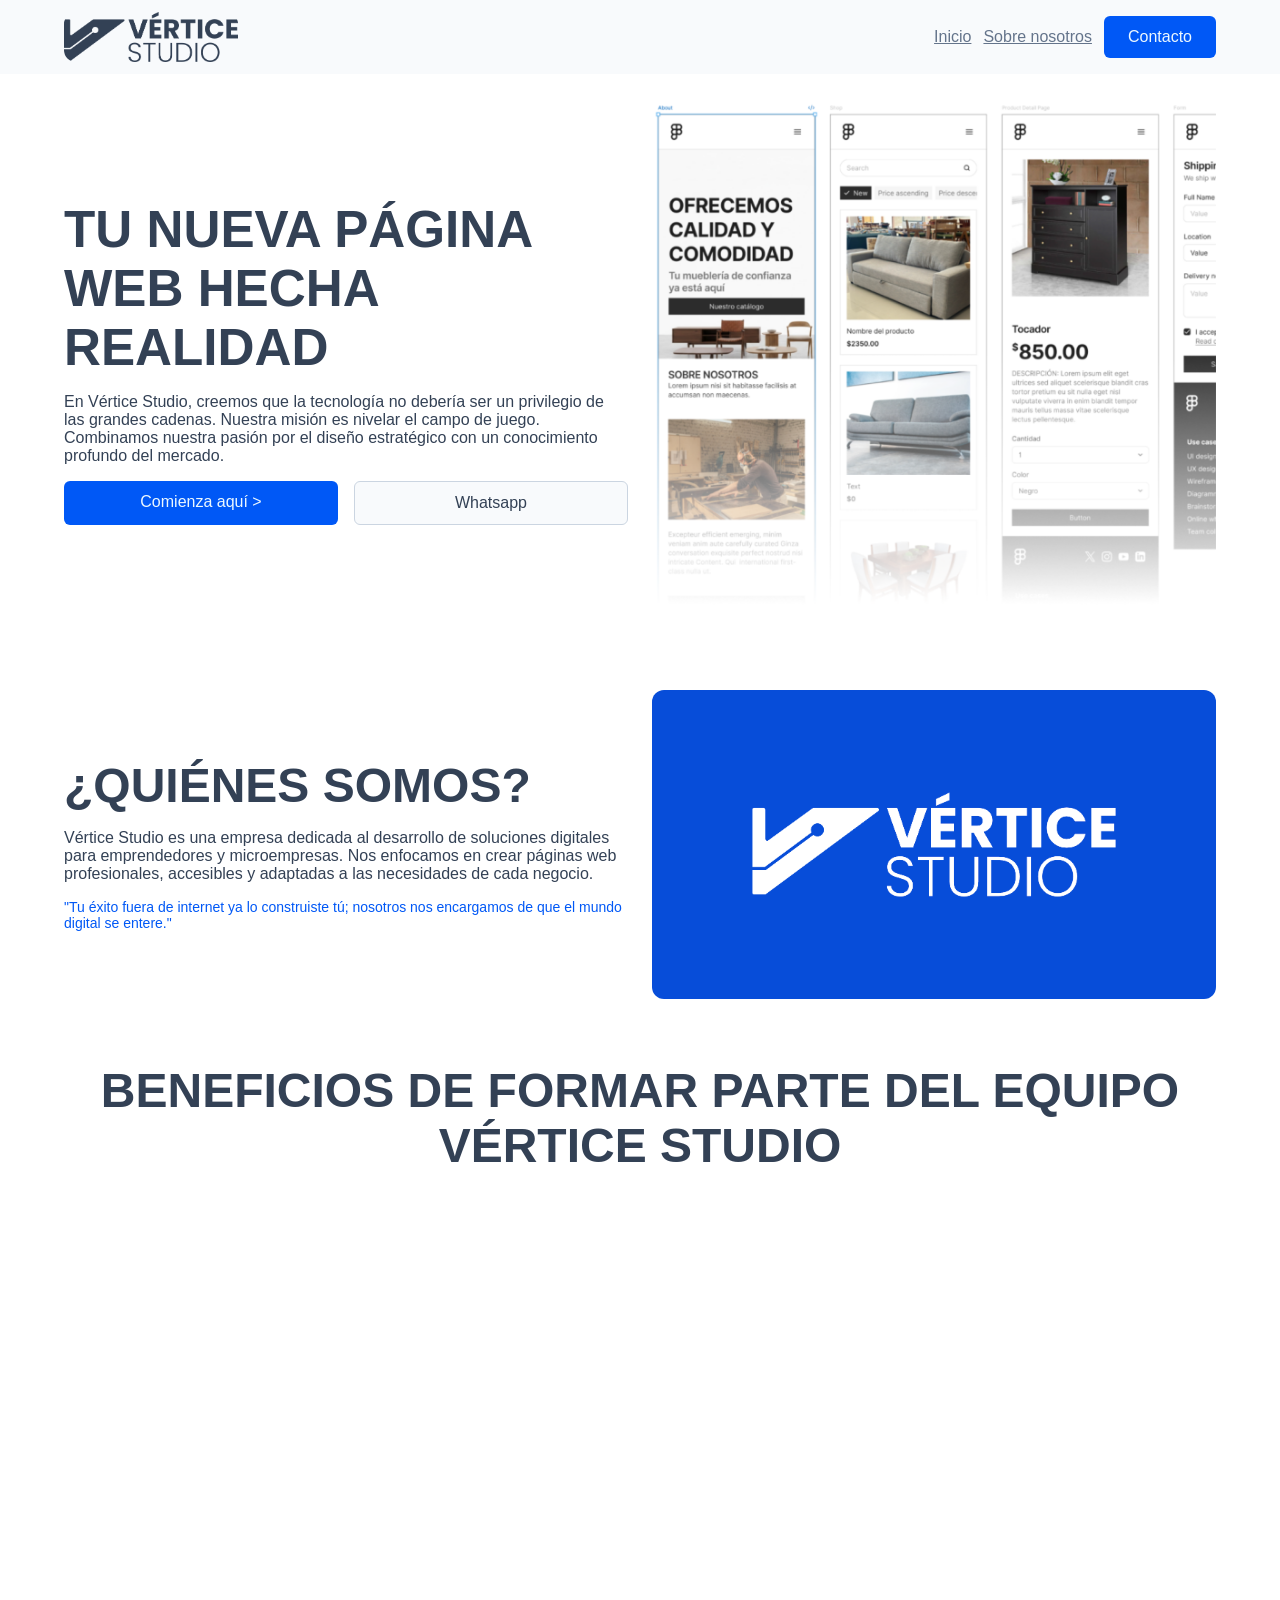
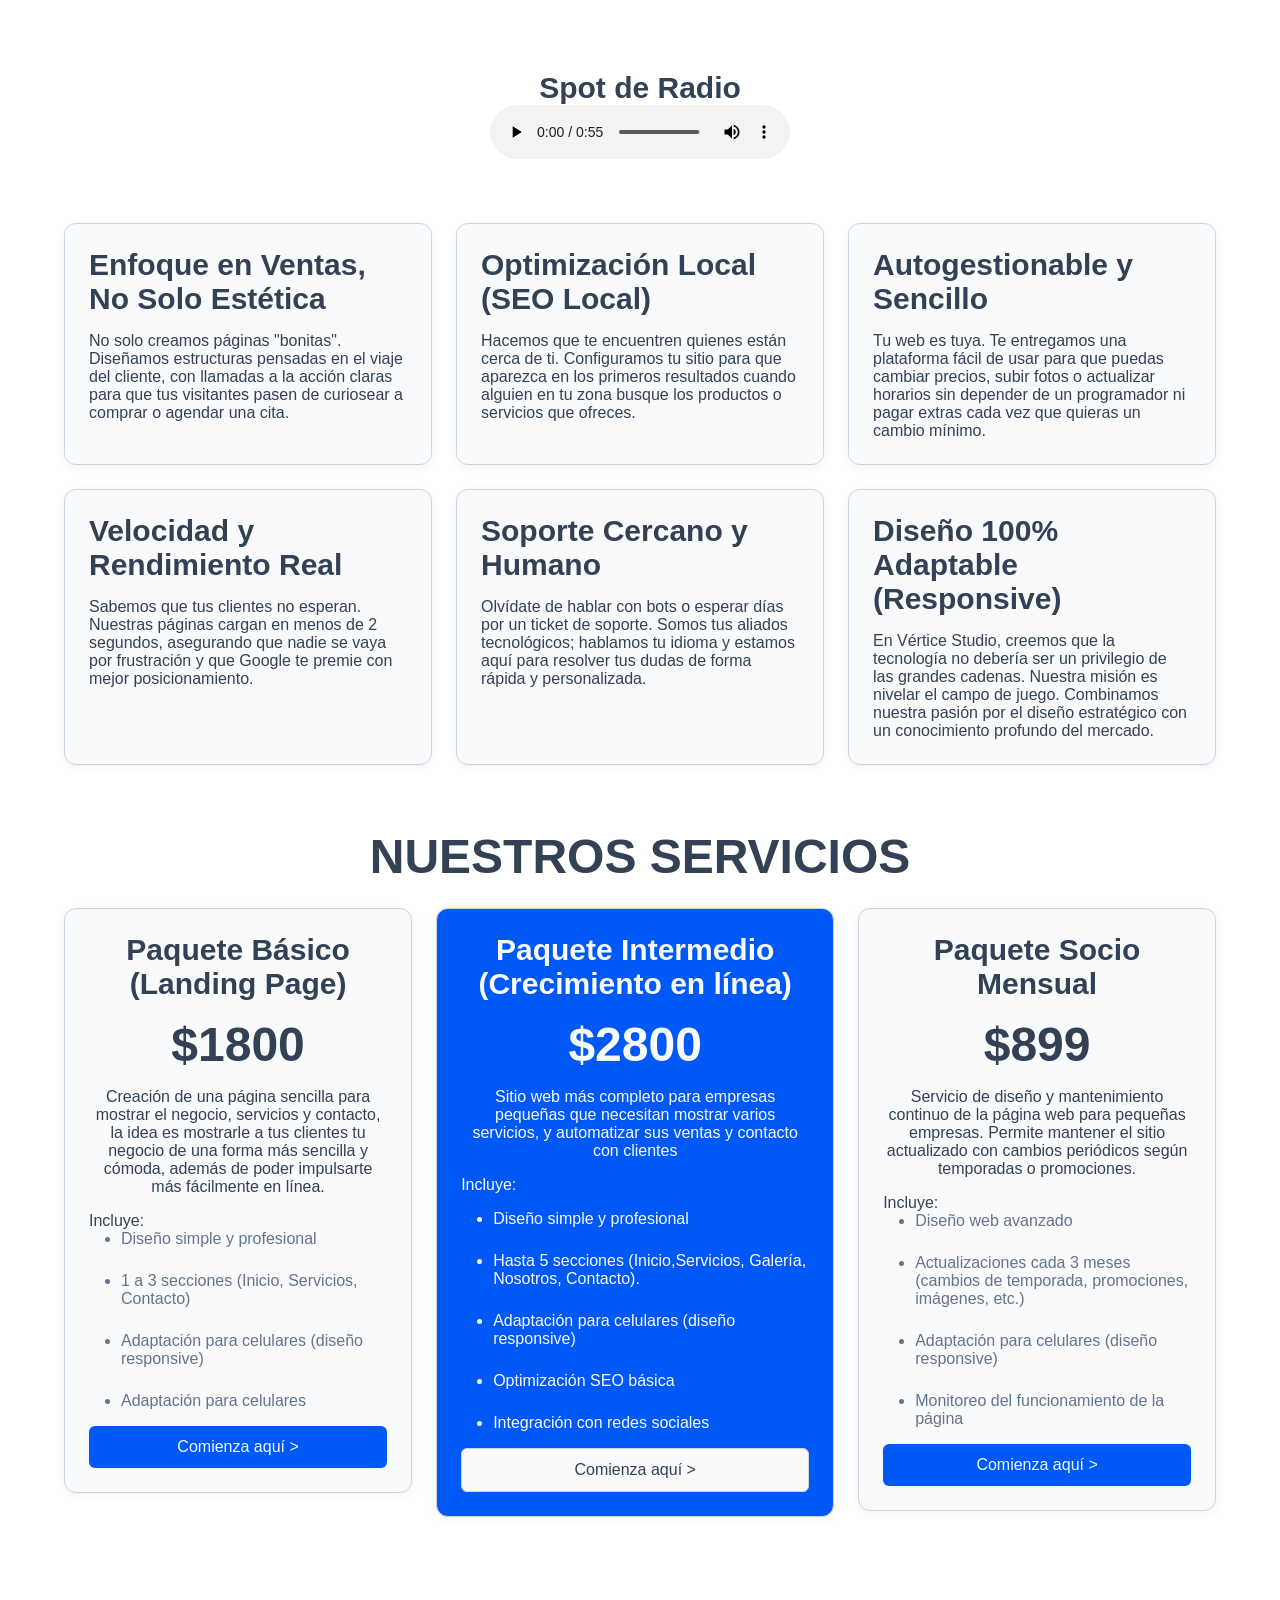
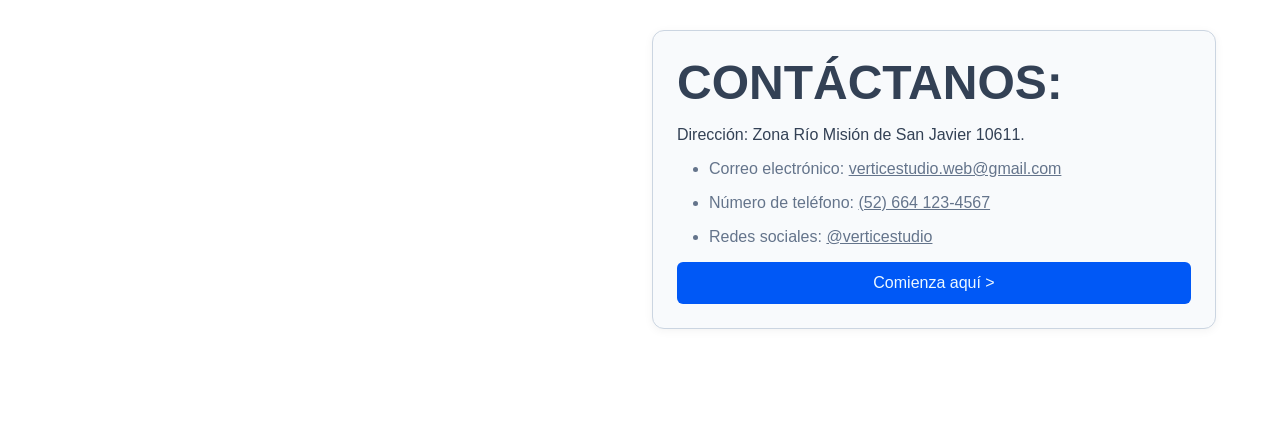
==== index.html @ 2ccc00b5 "Update index.html menu dirección de form" ====
<!doctype html>
<html lang="en">
  <head>
    <meta charset="UTF-8" />
    <meta
      name="viewport"
      content="width=device-width, 
    initial-scale=1.0"
    />
    <link rel="stylesheet" href="styles.css" />
    <title>Document</title>
  </head>
  <body>
    <header>
    <div class="header__container">

    <div class="logo">
      <img src="assets/Vérticelogo.png" alt="Logotipo">
    </div>

    <div class="menu-toggle" id="menu-toggle">
      <span></span>
      <span></span>
      <span></span>
    </div>

    <nav id="nav-menu">
      <a href="index.html" class="nav-link">Inicio</a>
      <a href="about.html" class="nav-link">Sobre nosotros</a>
      <a href="form.html" class="primary__button nav-link">Contacto</a>
    </nav>

    </div>
    </header>
    <section class="grid-2">
      <div class="content">
        <h1>TU NUEVA PÁGINA WEB HECHA REALIDAD</h1>
        <p>
          En Vértice Studio, creemos que la tecnología no debería ser un
          privilegio de las grandes cadenas. Nuestra misión es nivelar el campo
          de juego. Combinamos nuestra pasión por el diseño estratégico con un
          conocimiento profundo del mercado.
        </p>
        <div class="content__buttons">
          <a class="primary__button" href="form.html">Comienza aquí ></a>
          <a class="secondary__button" href="https://wa.me/521234567890"
            >Whatsapp</a
          >
        </div>
      </div>
      <div class="content__hero__img">
        <img src="assets/mockup.png" alt="Laptop enseñando una página web" />
      </div>
    </section>
    <section class="grid-2">
      <div class="justify__content content">
        <h2>¿QUIÉNES SOMOS?</h2>
        <p>
          Vértice Studio es una empresa dedicada al desarrollo de 
          soluciones digitales para emprendedores y microempresas. 
          Nos enfocamos en crear páginas web profesionales, 
          accesibles y adaptadas a las necesidades de cada negocio.
        </p>
        <span>
          "Tu éxito fuera de internet ya lo construiste tú; nosotros nos
          encargamos de que el mundo digital se entere."
        </span>
      </div>
      <div class="content__hero__img">
        <img src="assets/vertice.png" alt="Laptop enseñando una página web" />
      </div>
    </section>
    <section class="grid-v-2">
      <h2>BENEFICIOS DE FORMAR PARTE DEL EQUIPO VÉRTICE STUDIO</h2>
      <div class="justify__content">
        <iframe class="video"src="https://www.youtube.com/embed/GcxZWwImrg4?si=VUo4Ilqhi1y7r5P0" title="YouTube video player" frameborder="0" allow="accelerometer; autoplay; clipboard-write; encrypted-media; gyroscope; picture-in-picture; web-share" referrerpolicy="strict-origin-when-cross-origin" allowfullscreen></iframe>
      </div>
      <div class="justify__content" style="align-items: center;">
        <h3>Spot de Radio</h3>
        <audio controls>
         <source src="assets\VERTICESPOT (online-audio-converter.com).mp3" type="audio/mpeg">
        </audio>
      </div>
    </section>
    <section class="grid-6">
      <div class="card">
        <h3>Enfoque en Ventas, No Solo Estética</h3>
        <p>
          No solo creamos páginas "bonitas". Diseñamos estructuras pensadas en
          el viaje del cliente, con llamadas a la acción claras para que tus
          visitantes pasen de curiosear a comprar o agendar una cita.
        </p>
      </div>
      <div class="card">
        <h3>Optimización Local (SEO Local)</h3>
        <p>
          Hacemos que te encuentren quienes están cerca de ti. Configuramos tu
          sitio para que aparezca en los primeros resultados cuando alguien en
          tu zona busque los productos o servicios que ofreces.
        </p>
      </div>
      <div class="card">
        <h3>Autogestionable y Sencillo</h3>
        <p>
          Tu web es tuya. Te entregamos una plataforma fácil de usar para que
          puedas cambiar precios, subir fotos o actualizar horarios sin depender
          de un programador ni pagar extras cada vez que quieras un cambio
          mínimo.
        </p>
      </div>
      <div class="card">
        <h3>Velocidad y Rendimiento Real</h3>
        <p>
          Sabemos que tus clientes no esperan. Nuestras páginas cargan en menos
          de 2 segundos, asegurando que nadie se vaya por frustración y que
          Google te premie con mejor posicionamiento.
        </p>
      </div>
      <div class="card">
        <h3>Soporte Cercano y Humano</h3>
        <p>
          Olvídate de hablar con bots o esperar días por un ticket de soporte.
          Somos tus aliados tecnológicos; hablamos tu idioma y estamos aquí para
          resolver tus dudas de forma rápida y personalizada.
        </p>
      </div>
      <div class="card">
        <h3>Diseño 100% Adaptable (Responsive)</h3>
        <p>
          En Vértice Studio, creemos que la tecnología no debería ser un
          privilegio de las grandes cadenas. Nuestra misión es nivelar el campo
          de juego. Combinamos nuestra pasión por el diseño estratégico con un
          conocimiento profundo del mercado.
        </p>
      </div>
    </section>
    <section class="grid-v-2">
      <h2>NUESTROS SERVICIOS</h2>
      <section class="grid-3">
      <div class="card text-center">
        <h3>Paquete Básico (Landing Page)</h3>
        <h2>$1800</h2>
        <p>
          Creación de una página sencilla para mostrar el negocio, servicios y
          contacto, la idea es mostrarle a tus clientes tu negocio de una forma
          más sencilla y cómoda, además de poder impulsarte más fácilmente en
          línea.
        </p>
        <div class="text-start">
          <p>Incluye:</p>
          <ul class="space-6">
            <li>Diseño simple y profesional</li>
            <li>1 a 3 secciones (Inicio, Servicios, Contacto)</li>
            <li>Adaptación para celulares (diseño responsive)</li>
            <li>Adaptación para celulares</li>
          </ul>
        </div>
        <a class="primary__button" href="form.html">Comienza aquí ></a>
      </div>
      <div class="card back-blue text-center">
        <h3 class="neutral-50">Paquete Intermedio (Crecimiento en línea)</h3>
        <h2 class="neutral-50">$2800</h2>
        <p class="neutral-50">
          Sitio web más completo para empresas pequeñas que necesitan mostrar
          varios servicios, y automatizar sus ventas y contacto con clientes
        </p>
        <p class="text-start neutral-50">Incluye:</p>
        <div class="text-start">
          <ul class="space-6">
            <li class="neutral-50">Diseño simple y profesional</li>
            <li class="neutral-50">
              Hasta 5 secciones (Inicio,Servicios, Galería, Nosotros, Contacto).
            </li>
            <li class="neutral-50">
              Adaptación para celulares (diseño responsive)
            </li>
            <li class="neutral-50">Optimización SEO básica</li>
            </li>
            <li class="neutral-50">Integración con redes sociales</li>
          </ul>
        </div>
        <a class="secondary__button" href="form.html">Comienza aquí ></a>
      </div>
      <div class="card text-center">
        <h3>Paquete Socio Mensual</h3>
        <h2>$899</h2>
        <p>
          Servicio de diseño y mantenimiento continuo de la página web para pequeñas empresas. Permite mantener el sitio actualizado con cambios periódicos según temporadas o promociones.
        </p>
        <div class="text-start">
          <p>Incluye:</p>
          <ul class="space-6">
            <li>Diseño web avanzado</li>
            <li>Actualizaciones cada 3 meses (cambios de temporada, promociones, imágenes, etc.)</li>
            <li>Adaptación para celulares (diseño responsive)</li>
            <li>Monitoreo del funcionamiento de la página</li>
          </ul>
        </div>
        <a class="primary__button" href="form.html">Comienza aquí ></a>
      </div>
      
    </section>
    </section>
    
    <section class="grid-2">
      <iframe class="map" src="https://www.google.com/maps/embed?pb=!1m18!1m12!1m3!1d3364.1771182065886!2d-117.01137932411932!3d32.52141617377145!2m3!1f0!2f0!3f0!3m2!1i1024!2i768!4f13.1!3m3!1m2!1s0x80d94840209cc9ff%3A0x1222e43f1e95d40f!2sMisi%C3%B3n%20de%20San%20Javier%2010611%2C%20Zona%20Urbana%20Rio%20Tijuana%2C%2022010%20Tijuana%2C%20B.C.!5e0!3m2!1ses-419!2smx!4v1773176791642!5m2!1ses-419!2smx" style="border:0;" allowfullscreen="" loading="lazy" referrerpolicy="no-referrer-when-downgrade"></iframe>
      </div>
      <div class="card">
        <h2>CONTÁCTANOS:</h2>
        <p>Dirección: Zona Río Misión de San Javier 10611.</p>
        <ul class="content">
          <li>
            Correo electrónico:
            <a
              href="verticestudio.web@gmail.com=Hola, me gustaría cotizar una página web para mi negocio."
              >verticestudio.web@gmail.com</a
            >
          </li>
          <li>
            Número de teléfono:
            <a href="https://wa.me/521234567890" target="_blank"
              >(52) 664 123-4567</a
            >
          </li>
          <li>
            Redes sociales:
            <a href="https://www.instagram.com/vertice_studio.web/"
              >@verticestudio</a
            >
          </li>
        </ul>
        <a class="primary__button" href="form.html">Comienza aquí ></a>
      </div>
    </section>
    <script>
        const menuToggle = document.getElementById("menu-toggle");
        const navMenu = document.getElementById("nav-menu");

        menuToggle.addEventListener("click", () => {
        navMenu.classList.toggle("active");
          });
    </script>
  </body>
</html>
---- styles.css ----
:root {
  /*colors*/
  --primary-50: #ecf8ff;
  --primary-100: #d5edff;
  --primary-200: #b5e1ff;
  --primary-300: #82d0ff;
  --primary-400: #47b4ff;
  --primary-500: #1d91ff;
  --primary-600: #0570ff;
  --primary-700: #0058f6;
  --primary-800: #074dd9;
  --primary-900: #0c409c;
  --primary-950: #0d285e;

  --neutral-50: #f8fafc;
  --neutraly-100: #f1f5f9;
  --neutral-200: #e2e8f0;
  --neutral-300: #cbd5e1;
  --neutral-400: #94a3b8;
  --neutral-500: #64748b;
  --neutral-600: #475569;
  --neutral-700: #334155;
  --neutral-800: #1e293b;
  --neutral-900: #0f172a;
  --neutral-950: #020617;

  /*font-family*/
  --ff-heading: "Poppins", sans-serif;
  --ff-body: "Inter", sans-serif;

  /*font-size*/
  --fs-xs: 0.75rem;
  --fs-sm: 0.875rem;
  --fs-base: 1rem;
  --fs-md: 1.125rem;
  --fs-lg: 1.25rem;
  --fs-xl: 1.5;
  --fs-2xl: 1.875rem;
  --fs-3xl: 2.25rem;
  --fs-4xl: 3rem;
  --fs-5xl: 3.75rem;

  /*font-weight*/
  --fw-light: 300;
  --fw-normal: 400;
  --fw-medium: 500;
  --fw-semibold: 600;
  --fw-bold: 700;

  /*spaces*/
  --space-05: 2px;
  --space-1: 4px;
  --space-2: 8px;
  --space-3: 12px;
  --space-4: 16px;
  --space-6: 24px;
  --space-8: 32px;
  --space-12: 48px;
  --space-16: 64px;
  /*line-height*/

  /*border-radius*/
  --radius-sm: 2px;
  --radius-md: 6px;
  --radius-lg: 8px;
  --radius-xl: 12px;
  --radius-full: 9999px;

  /*shadows*/
  --shadow-sm: 0 2px 10px rgba(0, 0, 0, 0.05);
  --shadow-md: 0 10px 30px rgba(0, 0, 0, 0.08);
}
* {
  margin: 0;
  padding: 0;
  box-sizing: border-box;
}
body {
  display: flex;
  flex-direction: column;
  align-items: center;
  color: var(--neutral-700);
  gap: var(--space-16);
  padding-top: 100px;
  padding-bottom: 100px;
}
/*styles*/
h1 {
  font-size: clamp(var(--fs-4xl), 4vw, var(--fs-5xl));
  font-weight: var(--fw-bold);
  font-family: var(--ff-heading);
}
h2 {
  font-size: clamp(var(--fs-3xl), 4vw, var(--fs-4xl));
  font-weight: var(--fw-semibold);
  font-family: var(--ff-heading);
  color: var(--neutral-700);
}
h3 {
  font-size: clamp(var(--fs-2xl), 4vw, var(--fs-2xl));
  font-weight: var(--fw-semibold);
  font-family: var(--ff-heading);
  color: var(--neutral-700);
}
h4 {
  font-size: clamp(var(--fs-2xl), 4vw, var(--fs-3xl));
  font-weight: var(--fw-medium);
  font-family: var(--ff-heading);
  color: var(--neutral-50);
}
p {
  font-size: clamp(var(--fs-xl), 20vw, var(--fs-base));
  font-weight: var(--fw-normal);
  font-family: var(--ff-body);
}
a,
li {
  font-size: clamp(var(--fs-xl), 20vw, var(--fs-base));
  font-weight: var(--fw-medium);
  font-family: var(--ff-body);
  color: var(--neutral-500);
}
.absolute-text {
  position: absolute; /* El texto se mueve libremente sobre el padre */
          /* Lo movemos a la derecha a la mitad */
  transform: translate(0, -150%); /* El truco maestro para centrarlo perfecto */
  color: white;
  font-size: 18px;
  background-color: rgba(0, 0, 0, 0.5); /* Fondo semitransparente para que se lea bien */
  padding: 10px;

}
label {
  font-size: clamp(var(--fs-xl), 20vw, var(--fs-base));
  font-weight: var(--fw-medium);
  font-family: var(--ff-body);
  color: var(--neutral-500);
}
.volante {
  display: flex;
  flex-direction: row;
  align-items: center;
  align-content: center;
  justify-content: center;
}
.volante img {
  max-width: 450px;
}

li {
  margin-left: var(--space-8);
}
span {
  font-size: clamp(var(--fs-xs), 20vw, var(--fs-sm));
  font-weight: var(--fw-medium);
  font-family: var(--ff-body);
  color: var(--primary-700);
}
.text-center {
  text-align: center;
}
.text-start {
  text-align: start;
}
.space-6 {
  display: flex;
  flex-direction: column;
  gap: var(--space-6);
}

.neutral-50 {
  color: var(--neutral-50);
}
/*components*/
header {
 display: flex;
 width: 100%;
 justify-content: center;
 padding-top: var(--space-3);
 padding-bottom: var(--space-3);
 background-color: var(--neutral-50);
 position:fixed;
 transform: translateY(-100px);
 z-index: 9999;
}
.header__container {
  display: flex;
  flex-direction: row;
  justify-content: space-between;
  width: 90%;
}
nav {
  display: flex;
  align-items: center;
  gap: var(--space-3);
}
.logo {
  display: flex;
}
.logo img {
  height: 50px;
}

.grid-2 {
  display: grid;
  grid-template-rows: repeat(2, auto);
  align-items: center;

  gap: var(--space-6);

  width: clamp(90%, 10vw, 100%);
  max-width: 1200px;
}
.grid-3 {
  display: grid;
  grid-template-rows: repeat(3, auto);
  align-items: start;

  gap: var(--space-6);

  max-width: 1200px;
}
.grid-6 {
  display: grid;
  grid-template-columns: 1fr;
  grid-template-rows: repeat(6, 1fr);
  gap: var(--space-6);

  width: clamp(90%, 10vw, 100%);
  max-width: 1200px;
}
.grid-8 {
  display: grid;
    width: clamp(90%, 10vw, 100%);
    gap: var(--space-6);
    max-width: 1200px;
  }

.grid-v-2 {
  display: grid;
  grid-template-rows: repeat(2, auto);
  align-items: center;
  text-align: center;

  gap: var(--space-6);

  width: clamp(90%, 10vw, 100%);
  max-width: 1200px;
}
.justify__content {
  display: flex;
  flex-direction: column;
  justify-content: center;
}

.content {
  display: flex;
  flex-direction: column;
  gap: var(--space-4);
}
.content__buttons {
  display: grid;
  grid-template-columns: repeat(2, 1fr);
  text-align: center;
  justify-content: space-between;
  gap: var(--space-4);
}
.content__hero__img {
  display: flex;
  flex-direction: row;
  justify-content: center;
}
.content__hero__img img {
  width: 100%;
  max-width: 700px;
}
.primary__button {
  display: inline-block;

  text-decoration: none;
  text-align: center;

  background-color: var(--primary-700);
  color: var(--primary-50);

  padding: var(--space-3) var(--space-6);
  border-radius: var(--radius-md);

  transition: 0.3s ease;
}
.primary__button:hover {
  transform: translateY(-5px);
  background-color: var(--primary-800);
  box-shadow: var(--shadow-sm);
}
.secondary__button {
  display: inline-block;

  text-decoration: none;
  border: solid 1px var(--neutral-300);

  background-color: var(--neutral-50);
  color: var(--neutral-700);

  padding: var(--space-3) var(--space-6);
  border-radius: var(--radius-md);

  transition: 0.3s ease;
}
.secondary__button:hover {
  transform: translateY(-5px);
  box-shadow: var(--shadow-sm);
}
img {
  width: 100%;
  max-width: 1000px;
  height: auto;
  border-radius: var(--radius-xl);
}
.card {
  display: flex;
  flex-direction: column;
  background-color: var(--neutral-50);
  padding: var(--space-6);
  border: solid 1px var(--neutral-300);
  border-radius: var(--radius-xl);
  box-shadow: var(--shadow-sm);
  gap: var(--space-4);
  transition: 0.3s ease;
}
.back-blue {
  background-color: var(--primary-700);
}
.map {
  width: 100%;

  height: 300px;
  border-style: none;
  border-radius: var(--radius-md);
}
.video {
  width: 100%;
  max-width: 800px;
  aspect-ratio: 16 / 9;
  object-fit: contain;
  display: block;
  margin: 0 auto;
  border-radius: var(--radius-md);
}

.card:hover {
  transform: translateY(-5px);
  box-shadow: var(--shadow-md);
}


@media (min-width: 700px) {
  .grid-6 {
    display: grid;
    grid-template-columns: repeat(2, 1fr);
    grid-template-rows: repeat(3, 1fr);
    gap: var(--space-6);

    width: clamp(90%, 10vw, 100%);
  }

  .grid-8 {
  grid-template-columns: repeat(2,1fr);
  }
}

@media (min-width: 1000px) {
  .grid-6 {
    display: grid;
    grid-template-columns: repeat(3, 1fr);
    grid-template-rows: repeat(2, auto);
    gap: var(--space-6);

    width: clamp(90%, 10vw, 100%);
  }
  .grid-2 {
    display: grid;
    grid-template-rows: auto;

    grid-template-columns: repeat(2, 1fr);
  }
  .grid-3 {
    grid-template-columns: repeat(3, auto);
  }
  .grid-8 {
    display: grid;
    grid-template-columns: repeat(4,1fr);
    grid-template-rows: auto;
    gap: var(--space-6);
    width: clamp(90%, 10vw, 100%);
  }
}
@media (max-width: 768px) {

  .menu-toggle {
    display: flex;
  }

  nav {
    position: fixed;
    top: 0;
    right: -100%;
    height: 100vh;
    width: 250px;
    background: var(--neutral-50);
    flex-direction: column;
    align-items: flex-start;
    padding-top: 120px;
    padding-left: var(--space-6);
    gap: var(--space-6);
    box-shadow: var(--shadow-md);
    transition: right 0.3s ease;
  }

  nav.active {
    right: 0;
  }

}
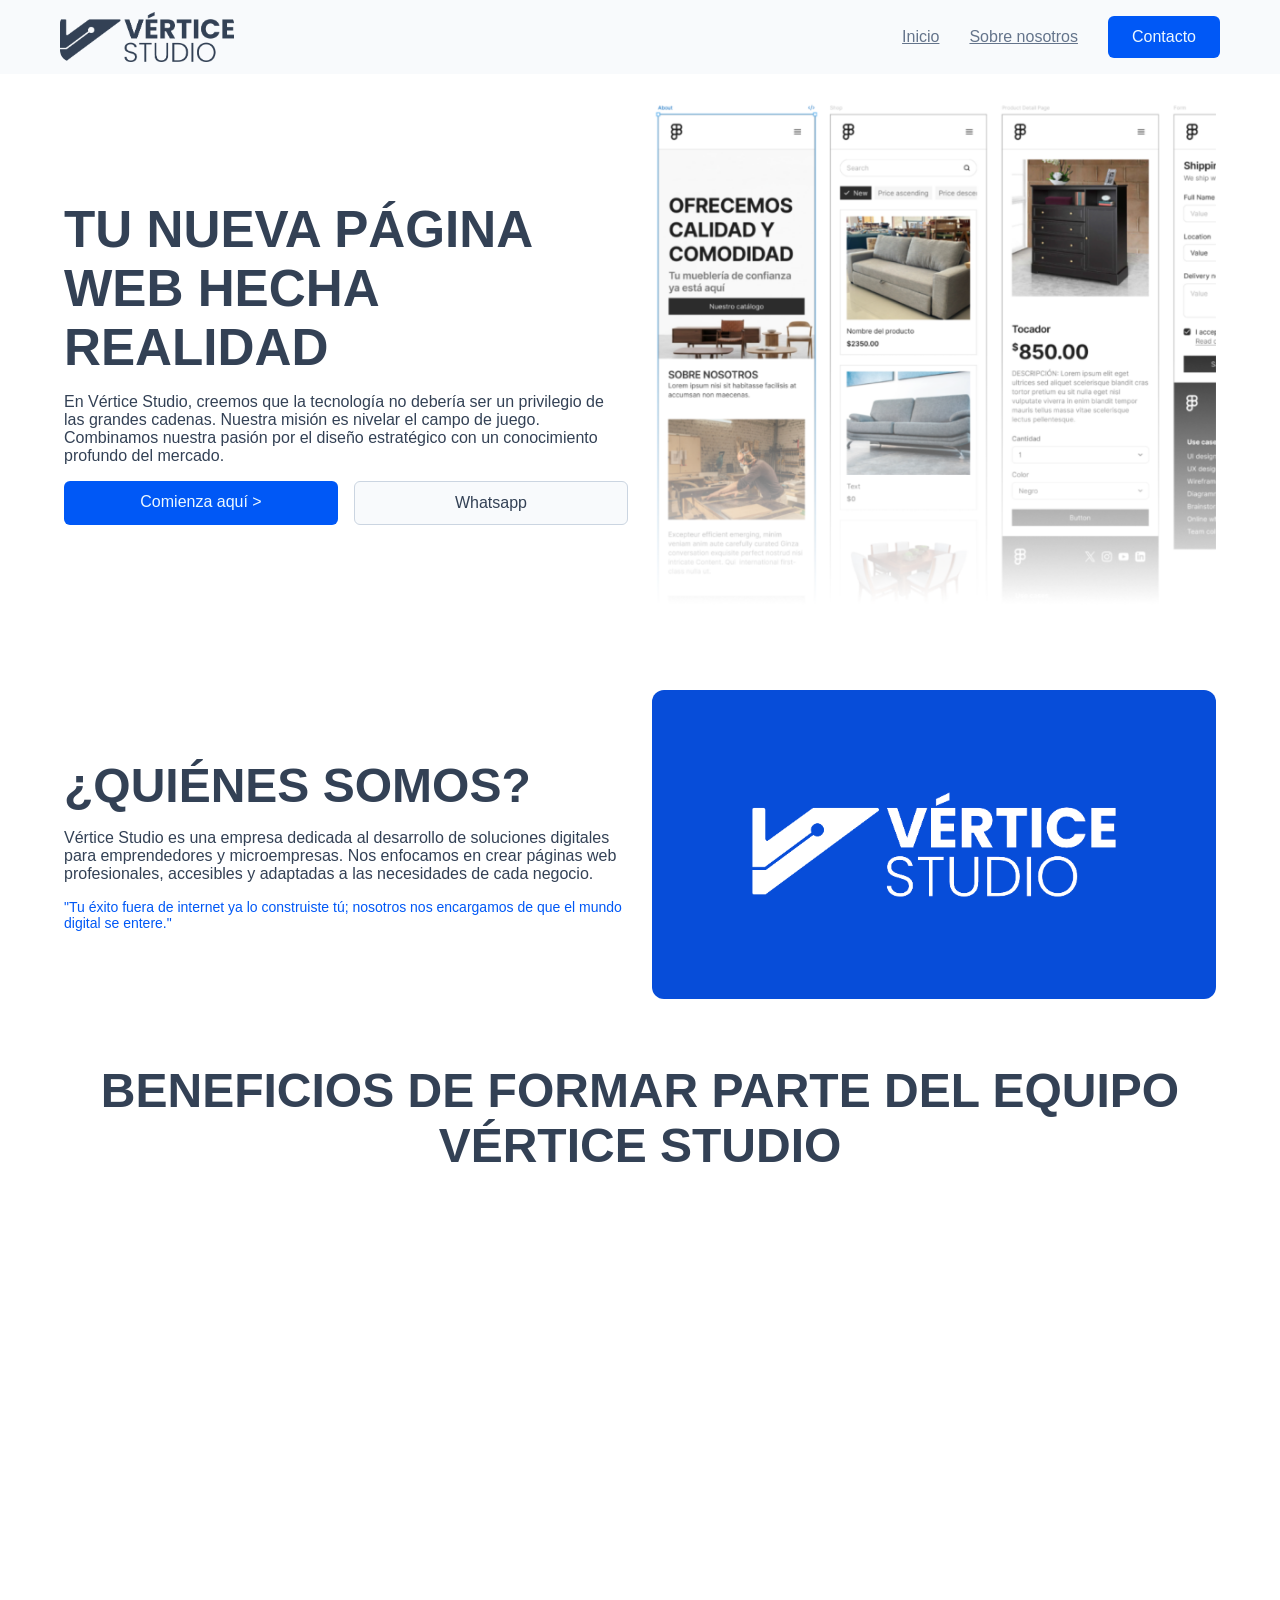
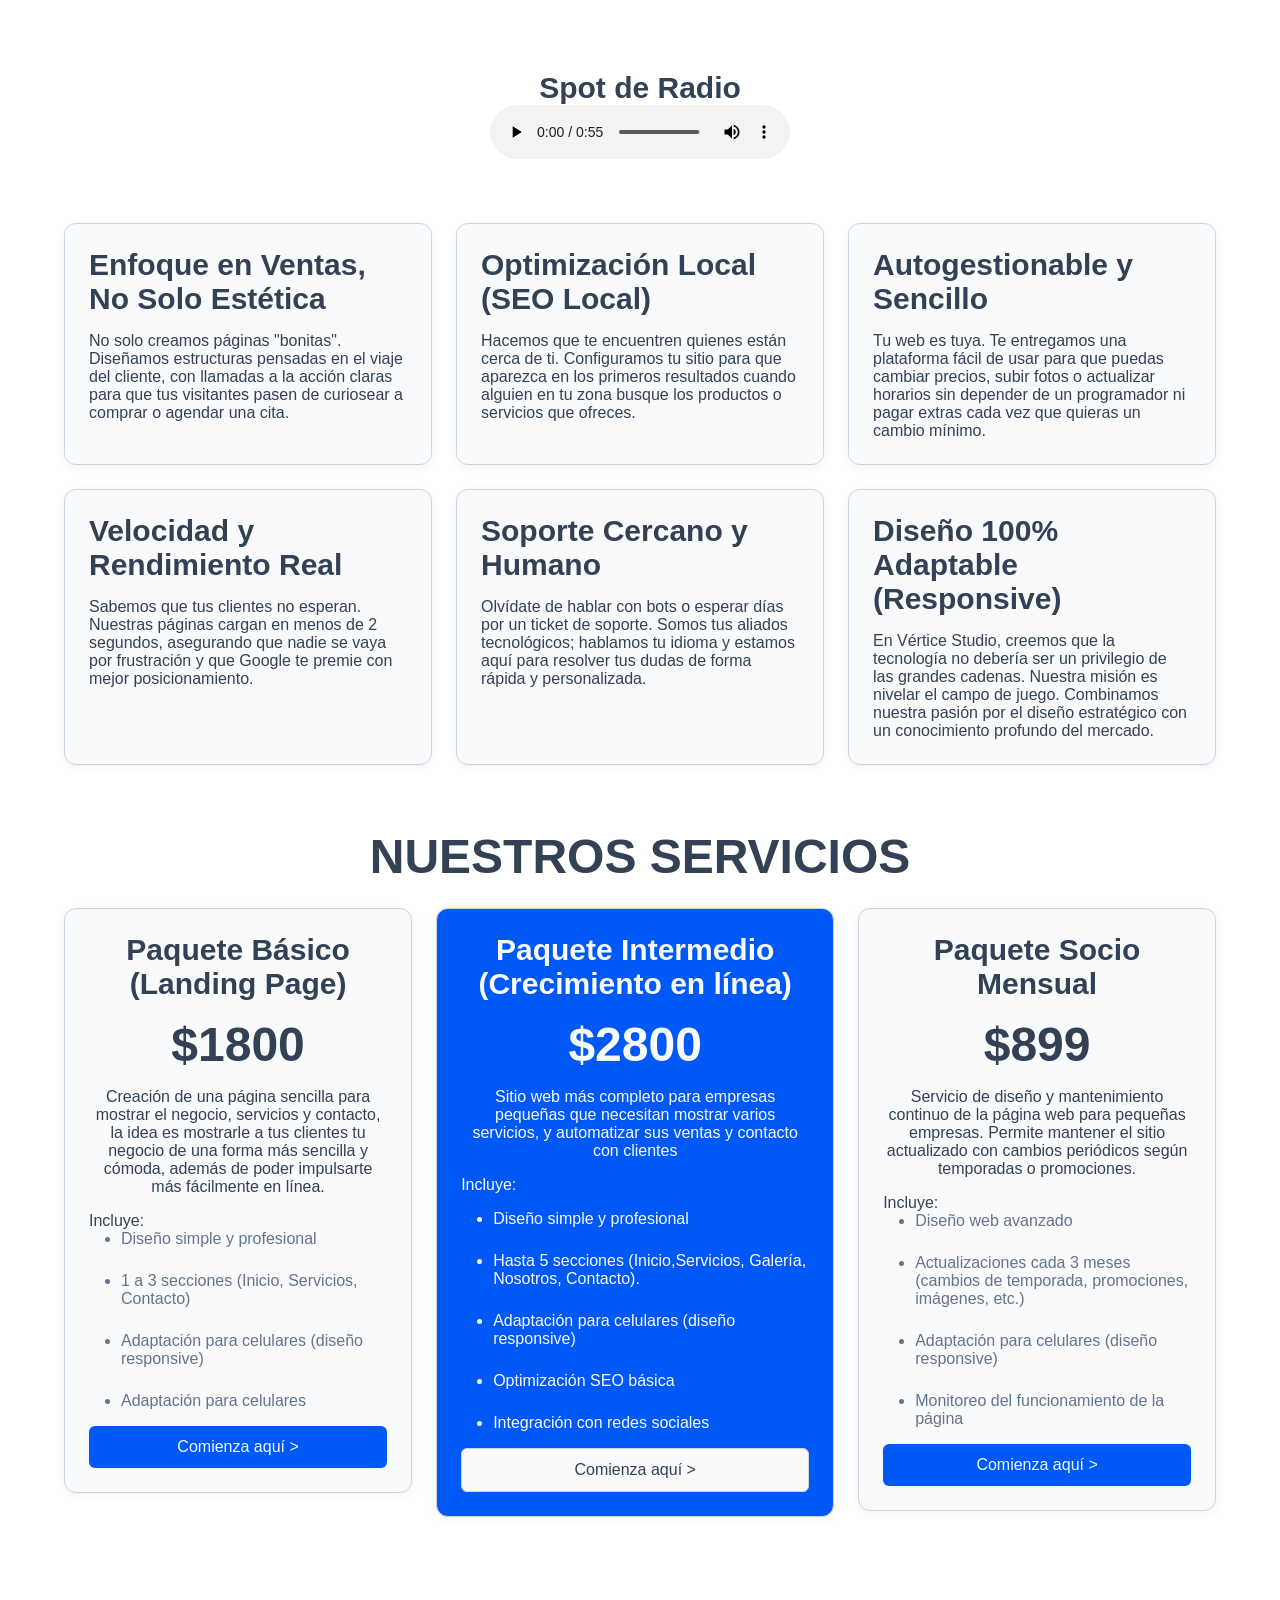
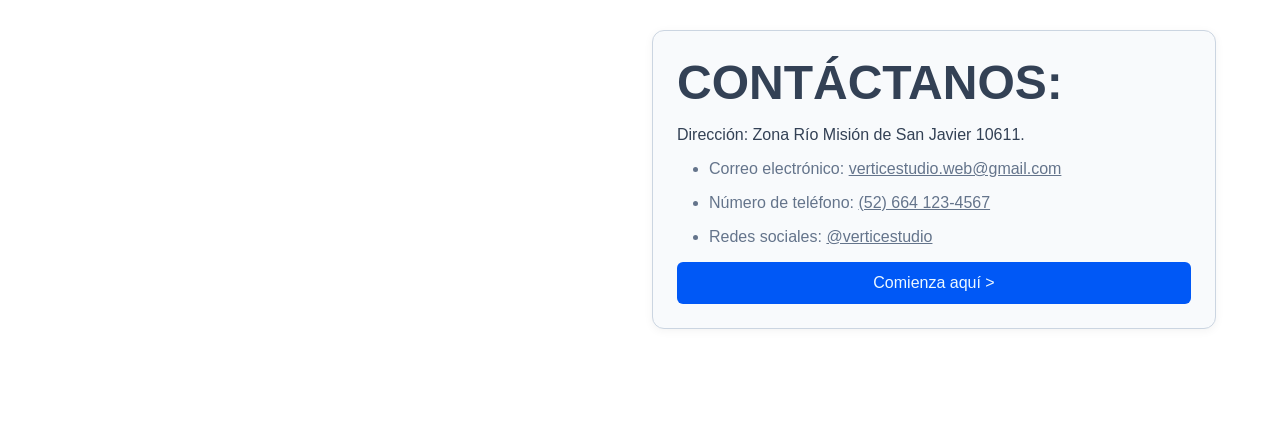
==== commit bfef3323: "Update index.html aaaa" ====
--- a/index.html
+++ b/index.html
@@ -7,7 +7,7 @@
       content="width=device-width, 
     initial-scale=1.0"
     />
-    <link rel="stylesheet" href="styles.css" />
+    <link rel="stylesheet" href="styles2.css" />
     <title>Document</title>
   </head>
   <body>
--- a/styles2.css
+++ b/styles2.css
@@ -0,0 +1,393 @@
+:root {
+  /*colors*/
+  --primary-50: #ecf8ff;
+  --primary-100: #d5edff;
+  --primary-200: #b5e1ff;
+  --primary-300: #82d0ff;
+  --primary-400: #47b4ff;
+  --primary-500: #1d91ff;
+  --primary-600: #0570ff;
+  --primary-700: #0058f6;
+  --primary-800: #074dd9;
+  --primary-900: #0c409c;
+  --primary-950: #0d285e;
+
+  --neutral-50: #f8fafc;
+  --neutraly-100: #f1f5f9;
+  --neutral-200: #e2e8f0;
+  --neutral-300: #cbd5e1;
+  --neutral-400: #94a3b8;
+  --neutral-500: #64748b;
+  --neutral-600: #475569;
+  --neutral-700: #334155;
+  --neutral-800: #1e293b;
+  --neutral-900: #0f172a;
+  --neutral-950: #020617;
+
+  /*font-family*/
+  --ff-heading: "Poppins", sans-serif;
+  --ff-body: "Inter", sans-serif;
+
+  /*font-size*/
+  --fs-xs: 0.75rem;
+  --fs-sm: 0.875rem;
+  --fs-base: 1rem;
+  --fs-md: 1.125rem;
+  --fs-lg: 1.25rem;
+  --fs-xl: 1.5;
+  --fs-2xl: 1.875rem;
+  --fs-3xl: 2.25rem;
+  --fs-4xl: 3rem;
+  --fs-5xl: 3.75rem;
+
+  /*font-weight*/
+  --fw-light: 300;
+  --fw-normal: 400;
+  --fw-medium: 500;
+  --fw-semibold: 600;
+  --fw-bold: 700;
+
+  /*spaces*/
+  --space-05: 2px;
+  --space-1: 4px;
+  --space-2: 8px;
+  --space-3: 12px;
+  --space-4: 16px;
+  --space-6: 24px;
+  --space-8: 32px;
+  --space-12: 48px;
+  --space-16: 64px;
+  /*line-height*/
+
+  /*border-radius*/
+  --radius-sm: 2px;
+  --radius-md: 6px;
+  --radius-lg: 8px;
+  --radius-xl: 12px;
+  --radius-full: 9999px;
+
+  /*shadows*/
+  --shadow-sm: 0 2px 10px rgba(0, 0, 0, 0.05);
+  --shadow-md: 0 10px 30px rgba(0, 0, 0, 0.08);
+}
+* {
+  margin: 0;
+  padding: 0;
+  box-sizing: border-box;
+}
+body {
+  display: flex;
+  flex-direction: column;
+  align-items: center;
+  color: var(--neutral-700);
+  gap: var(--space-16);
+  padding-top: 100px;
+  padding-bottom: 100px;
+}
+/*styles*/
+h1 {
+  font-size: clamp(var(--fs-4xl), 4vw, var(--fs-5xl));
+  font-weight: var(--fw-bold);
+  font-family: var(--ff-heading);
+}
+h2 {
+  font-size: clamp(var(--fs-3xl), 4vw, var(--fs-4xl));
+  font-weight: var(--fw-semibold);
+  font-family: var(--ff-heading);
+  color: var(--neutral-700);
+}
+h3 {
+  font-size: clamp(var(--fs-2xl), 4vw, var(--fs-2xl));
+  font-weight: var(--fw-semibold);
+  font-family: var(--ff-heading);
+  color: var(--neutral-700);
+}
+p {
+  font-size: clamp(var(--fs-xl), 20vw, var(--fs-base));
+  font-weight: var(--fw-normal);
+  font-family: var(--ff-body);
+}
+a,
+li {
+  font-size: clamp(var(--fs-xl), 20vw, var(--fs-base));
+  font-weight: var(--fw-medium);
+  font-family: var(--ff-body);
+  color: var(--neutral-500);
+}
+
+li {
+  margin-left: var(--space-8);
+}
+span {
+  font-size: clamp(var(--fs-xs), 20vw, var(--fs-sm));
+  font-weight: var(--fw-medium);
+  font-family: var(--ff-body);
+  color: var(--primary-700);
+}
+.text-center {
+  text-align: center;
+}
+.text-start {
+  text-align: start;
+}
+.space-6 {
+  display: flex;
+  flex-direction: column;
+  gap: var(--space-6);
+}
+
+.neutral-50 {
+  color: var(--neutral-50);
+}
+/*components*/
+header {
+ display: flex;
+ width: 100%;
+ justify-content: center;
+ padding-top: var(--space-3);
+ padding-bottom: var(--space-3);
+ background-color: var(--neutral-50);
+ position:fixed;
+ transform: translateY(-100px);
+ z-index: 9999;
+}
+.header__container {
+  display:flex;
+align-items:center;
+justify-content:space-between;
+width:100%;
+max-width:1200px;
+margin:auto;
+padding:0 20px;
+}
+nav {
+  display:flex;
+gap:30px;
+align-items:center;
+}
+.logo {
+  display: flex;
+}
+.logo img {
+  height: 50px;
+}
+
+.grid-2 {
+  display: grid;
+  grid-template-rows: repeat(2, auto);
+  align-items: center;
+
+  gap: var(--space-6);
+
+  width: clamp(90%, 10vw, 100%);
+  max-width: 1200px;
+}
+.grid-3 {
+  display: grid;
+  grid-template-rows: repeat(3, auto);
+  align-items: start;
+
+  gap: var(--space-6);
+
+  max-width: 1200px;
+}
+.grid-6 {
+  display: grid;
+  grid-template-columns: 1fr;
+  grid-template-rows: repeat(6, 1fr);
+  gap: var(--space-6);
+
+  width: clamp(90%, 10vw, 100%);
+  max-width: 1200px;
+}
+.grid-v-2 {
+  display: grid;
+  grid-template-rows: repeat(2, auto);
+  align-items: center;
+  text-align: center;
+
+  gap: var(--space-6);
+
+  width: clamp(90%, 10vw, 100%);
+  max-width: 1200px;
+}
+.justify__content {
+  display: flex;
+  flex-direction: column;
+  justify-content: center;
+}
+
+.content {
+  display: flex;
+  flex-direction: column;
+  gap: var(--space-4);
+}
+.content__buttons {
+  display: grid;
+  grid-template-columns: repeat(2, 1fr);
+  text-align: center;
+  justify-content: space-between;
+  gap: var(--space-4);
+}
+.content__hero__img {
+  display: flex;
+  flex-direction: row;
+  justify-content: center;
+}
+.content__hero__img img {
+  width: 100%;
+  max-width: 700px;
+}
+.primary__button {
+  display: inline-block;
+
+  text-decoration: none;
+  text-align: center;
+
+  background-color: var(--primary-700);
+  color: var(--primary-50);
+
+  padding: var(--space-3) var(--space-6);
+  border-radius: var(--radius-md);
+
+  transition: 0.3s ease;
+}
+.primary__button:hover {
+  transform: translateY(-5px);
+  background-color: var(--primary-800);
+  box-shadow: var(--shadow-sm);
+}
+.secondary__button {
+  display: inline-block;
+
+  text-decoration: none;
+  border: solid 1px var(--neutral-300);
+
+  background-color: var(--neutral-50);
+  color: var(--neutral-700);
+
+  padding: var(--space-3) var(--space-6);
+  border-radius: var(--radius-md);
+
+  transition: 0.3s ease;
+}
+.secondary__button:hover {
+  transform: translateY(-5px);
+  box-shadow: var(--shadow-sm);
+}
+img {
+  width: 100%;
+  max-width: 1000px;
+  height: auto;
+  border-radius: var(--radius-xl);
+}
+.card {
+  display: flex;
+  flex-direction: column;
+  background-color: var(--neutral-50);
+  padding: var(--space-6);
+  border: solid 1px var(--neutral-300);
+  border-radius: var(--radius-xl);
+  box-shadow: var(--shadow-sm);
+  gap: var(--space-4);
+  transition: 0.3s ease;
+}
+.back-blue {
+  background-color: var(--primary-700);
+}
+.map {
+  width: 100%;
+
+  height: 300px;
+  border-style: none;
+  border-radius: var(--radius-md);
+}
+.video {
+  width: 100%;
+  max-width: 800px;
+  aspect-ratio: 16 / 9;
+  object-fit: contain;
+  display: block;
+  margin: 0 auto;
+  border-radius: var(--radius-md);
+}
+
+.card:hover {
+  transform: translateY(-5px);
+  box-shadow: var(--shadow-md);
+}
+
+@media (min-width: 700px) {
+  .grid-6 {
+    display: grid;
+    grid-template-columns: repeat(2, 1fr);
+    grid-template-rows: repeat(3, 1fr);
+    gap: var(--space-6);
+
+    width: clamp(90%, 10vw, 100%);
+  }
+}
+
+@media (min-width: 1000px) {
+  .grid-6 {
+    display: grid;
+    grid-template-columns: repeat(3, 1fr);
+    grid-template-rows: repeat(2, auto);
+    gap: var(--space-6);
+
+    width: clamp(90%, 10vw, 100%);
+  }
+  .grid-2 {
+    display: grid;
+    grid-template-rows: auto;
+    grid-template-columns: repeat(2, 1fr);
+  }
+  .grid-3 {
+    grid-template-columns: repeat(3, auto);
+  }
+}
+/* BOTON HAMBURGUESA */
+
+.menu-toggle{
+display:none;
+flex-direction:column;
+gap:5px;
+cursor:pointer;
+}
+
+.menu-toggle span{
+width:25px;
+height:3px;
+background:#333;
+border-radius:3px;
+}
+
+/* MENU RESPONSIVE */
+
+@media (max-width:768px){
+
+nav{
+position:fixed;
+top:0;
+right:-100%;
+height:100vh;
+width:250px;
+background:white;
+flex-direction:column;
+align-items:flex-start;
+padding-top:120px;
+padding-left:30px;
+gap:25px;
+transition:0.3s;
+box-shadow:-5px 0 15px rgba(0,0,0,0.1);
+}
+
+nav.active{
+right:0;
+}
+
+.menu-toggle{
+display:flex;
+}
+
+}
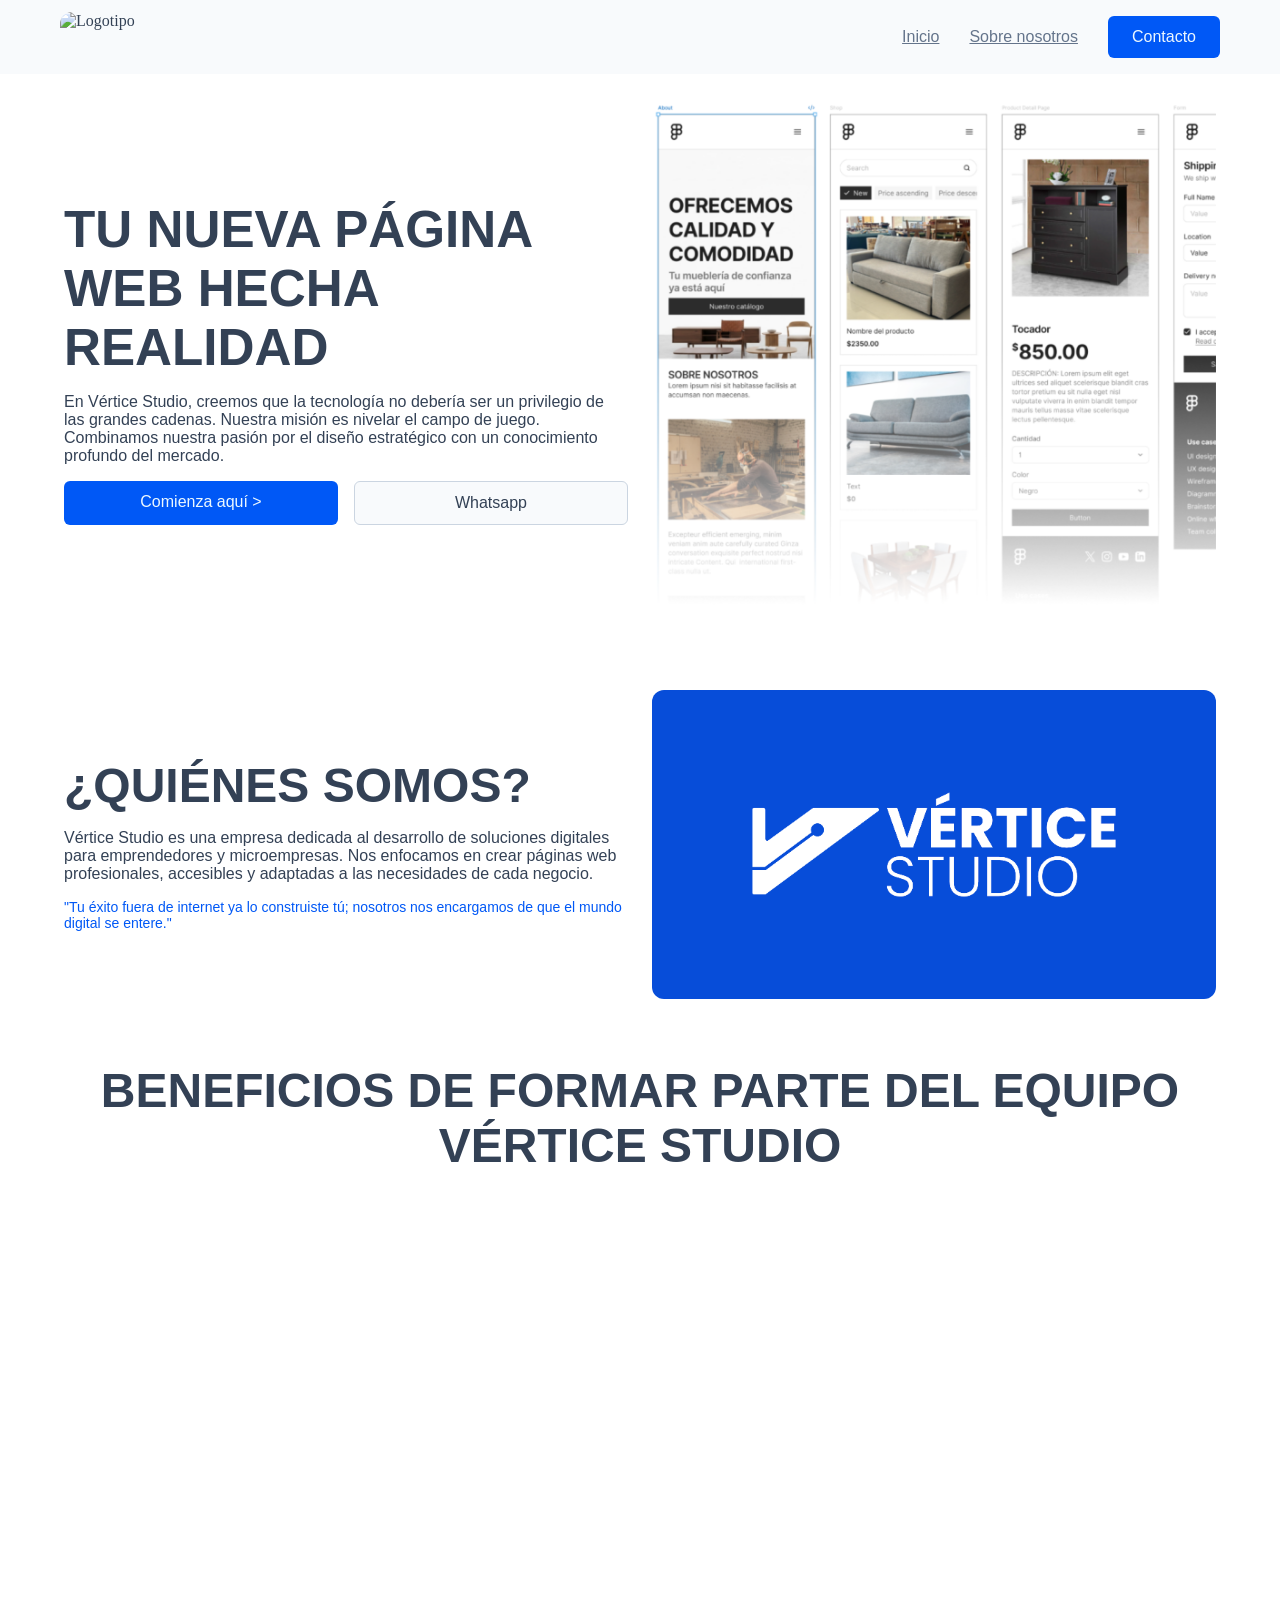
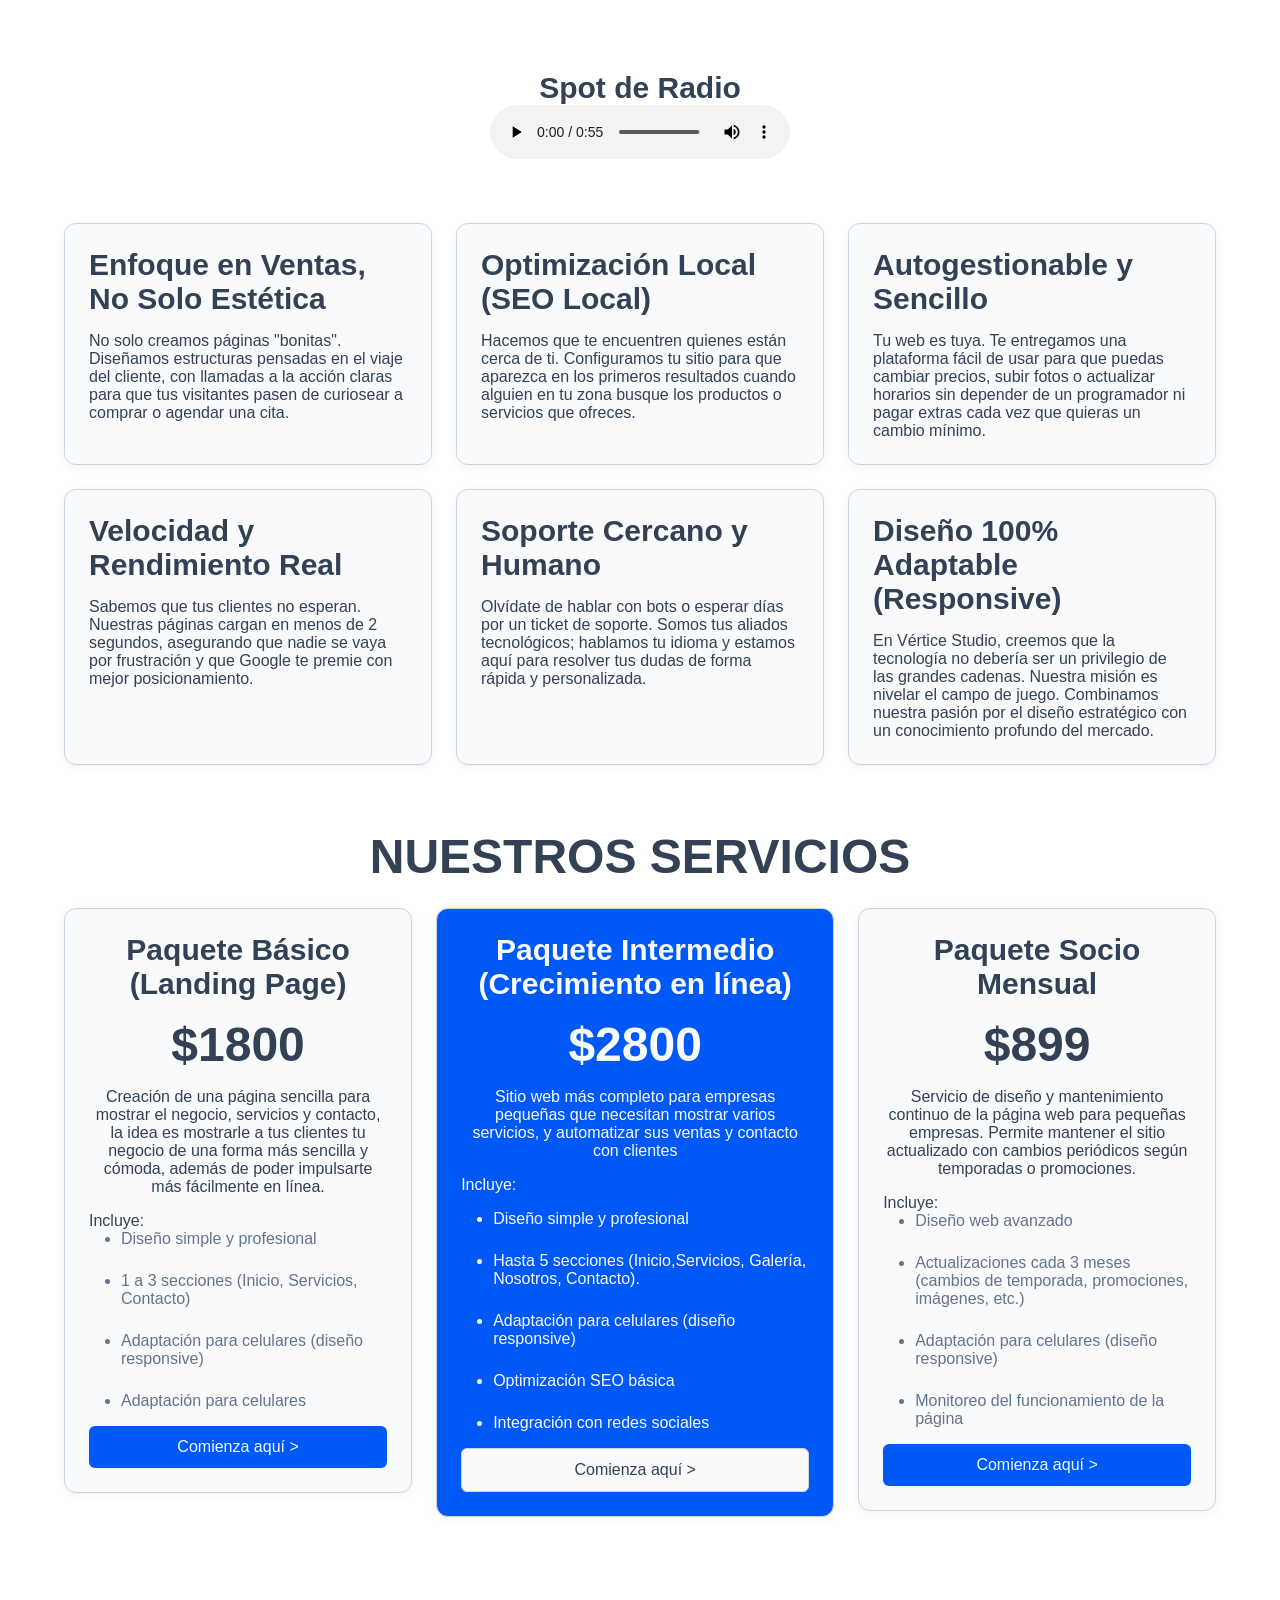
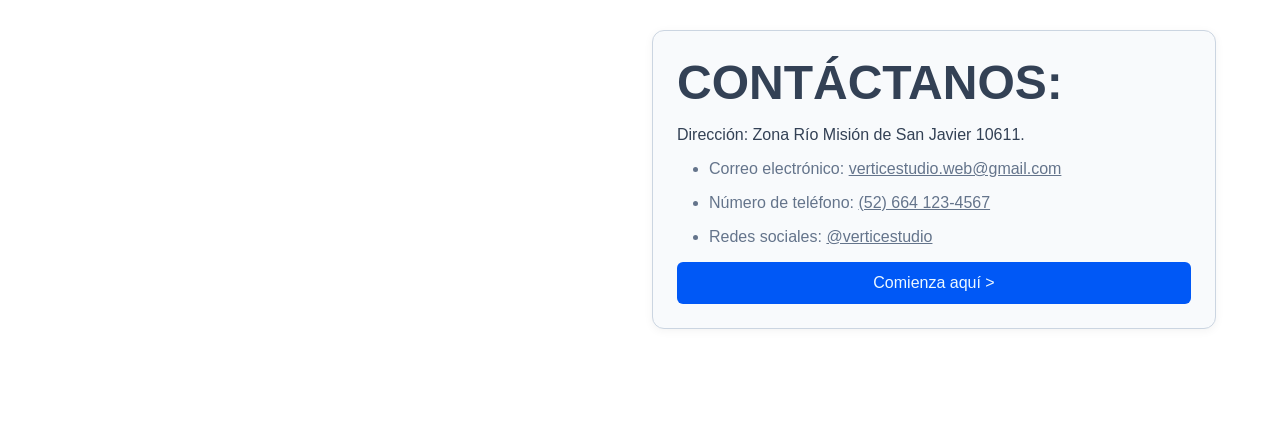
==== commit a983ea15: "Add files via upload" ====
--- a/index.html
+++ b/index.html
@@ -12,10 +12,10 @@
   </head>
   <body>
     <header>
-    <div class="header__container">
+  <div class="header__container">
 
     <div class="logo">
-      <img src="assets/Vérticelogo.png" alt="Logotipo">
+      <img src="assets/verticelogo.png" alt="Logotipo">
     </div>
 
     <div class="menu-toggle" id="menu-toggle">
@@ -25,13 +25,17 @@
     </div>
 
     <nav id="nav-menu">
+
+      <div class="menu-close" id="menu-close">✕</div>
+
       <a href="index.html" class="nav-link">Inicio</a>
       <a href="about.html" class="nav-link">Sobre nosotros</a>
       <a href="form.html" class="primary__button nav-link">Contacto</a>
+
     </nav>
 
-    </div>
-    </header>
+  </div>
+</header>
     <section class="grid-2">
       <div class="content">
         <h1>TU NUEVA PÁGINA WEB HECHA REALIDAD</h1>
@@ -72,8 +76,8 @@
     </section>
     <section class="grid-v-2">
       <h2>BENEFICIOS DE FORMAR PARTE DEL EQUIPO VÉRTICE STUDIO</h2>
-      <div class="justify__content">
-        <iframe class="video"src="https://www.youtube.com/embed/GcxZWwImrg4?si=VUo4Ilqhi1y7r5P0" title="YouTube video player" frameborder="0" allow="accelerometer; autoplay; clipboard-write; encrypted-media; gyroscope; picture-in-picture; web-share" referrerpolicy="strict-origin-when-cross-origin" allowfullscreen></iframe>
+      <div class="justify__content ">
+        <iframe class="video" src="https://www.youtube.com/embed/gr1HmZJZ-r4?si=hqrfzEbzedFRkS1l" title="YouTube video player" frameborder="0" allow="accelerometer; autoplay; clipboard-write; encrypted-media; gyroscope; picture-in-picture; web-share" referrerpolicy="strict-origin-when-cross-origin" allowfullscreen></iframe>
       </div>
       <div class="justify__content" style="align-items: center;">
         <h3>Spot de Radio</h3>
@@ -233,12 +237,19 @@
       </div>
     </section>
     <script>
-        const menuToggle = document.getElementById("menu-toggle");
-        const navMenu = document.getElementById("nav-menu");
-
-        menuToggle.addEventListener("click", () => {
-        navMenu.classList.toggle("active");
-          });
+
+      const menuToggle = document.getElementById("menu-toggle");
+      const navMenu = document.getElementById("nav-menu");
+      const menuClose = document.getElementById("menu-close");
+
+      menuToggle.addEventListener("click", () => {
+      navMenu.classList.toggle("active");
+      });
+
+      menuClose.addEventListener("click", () => {
+      navMenu.classList.remove("active");
+      });
+
     </script>
   </body>
-</html>
+</html>
--- a/styles2.css
+++ b/styles2.css
@@ -139,6 +139,17 @@
 .neutral-50 {
   color: var(--neutral-50);
 }
+.absolute-text {
+  position: absolute; /* El texto se mueve libremente sobre el padre */
+          /* Lo movemos a la derecha a la mitad */
+  transform: translate(0, -150%); /* El truco maestro para centrarlo perfecto */
+  color: white;
+  font-size: 18px;
+  font-family: var(--ff-body);
+  font-weight: var(--fw-medium);
+  background-color: rgba(0, 0, 0, 0.5); /* Fondo semitransparente para que se lea bien */
+  padding: 10px;
+}
 /*components*/
 header {
  display: flex;
@@ -200,6 +211,12 @@
   width: clamp(90%, 10vw, 100%);
   max-width: 1200px;
 }
+.grid-8 {
+  display: grid;
+    width: clamp(90%, 10vw, 100%);
+    gap: var(--space-6);
+    max-width: 1200px;
+  }
 .grid-v-2 {
   display: grid;
   grid-template-rows: repeat(2, auto);
@@ -326,6 +343,9 @@
 
     width: clamp(90%, 10vw, 100%);
   }
+  .grid-8 {
+    grid-template-columns: repeat(2,1fr);
+  }
 }
 
 @media (min-width: 1000px) {
@@ -344,6 +364,11 @@
   }
   .grid-3 {
     grid-template-columns: repeat(3, auto);
+  }
+  .grid-8 {
+    grid-template-columns: repeat(4,1fr);
+    grid-template-rows: auto;
+
   }
 }
 /* BOTON HAMBURGUESA */
@@ -389,5 +414,24 @@
 .menu-toggle{
 display:flex;
 }
+}
+/* BOTON CERRAR MENU */
+
+.menu-close{
+display:none;
+font-size:28px;
+cursor:pointer;
+position:absolute;
+top:30px;
+right:25px;
+}
+
+/* SOLO EN MOVIL */
+
+@media (max-width:768px){
+
+.menu-close{
+display:block;
+}
 
 }
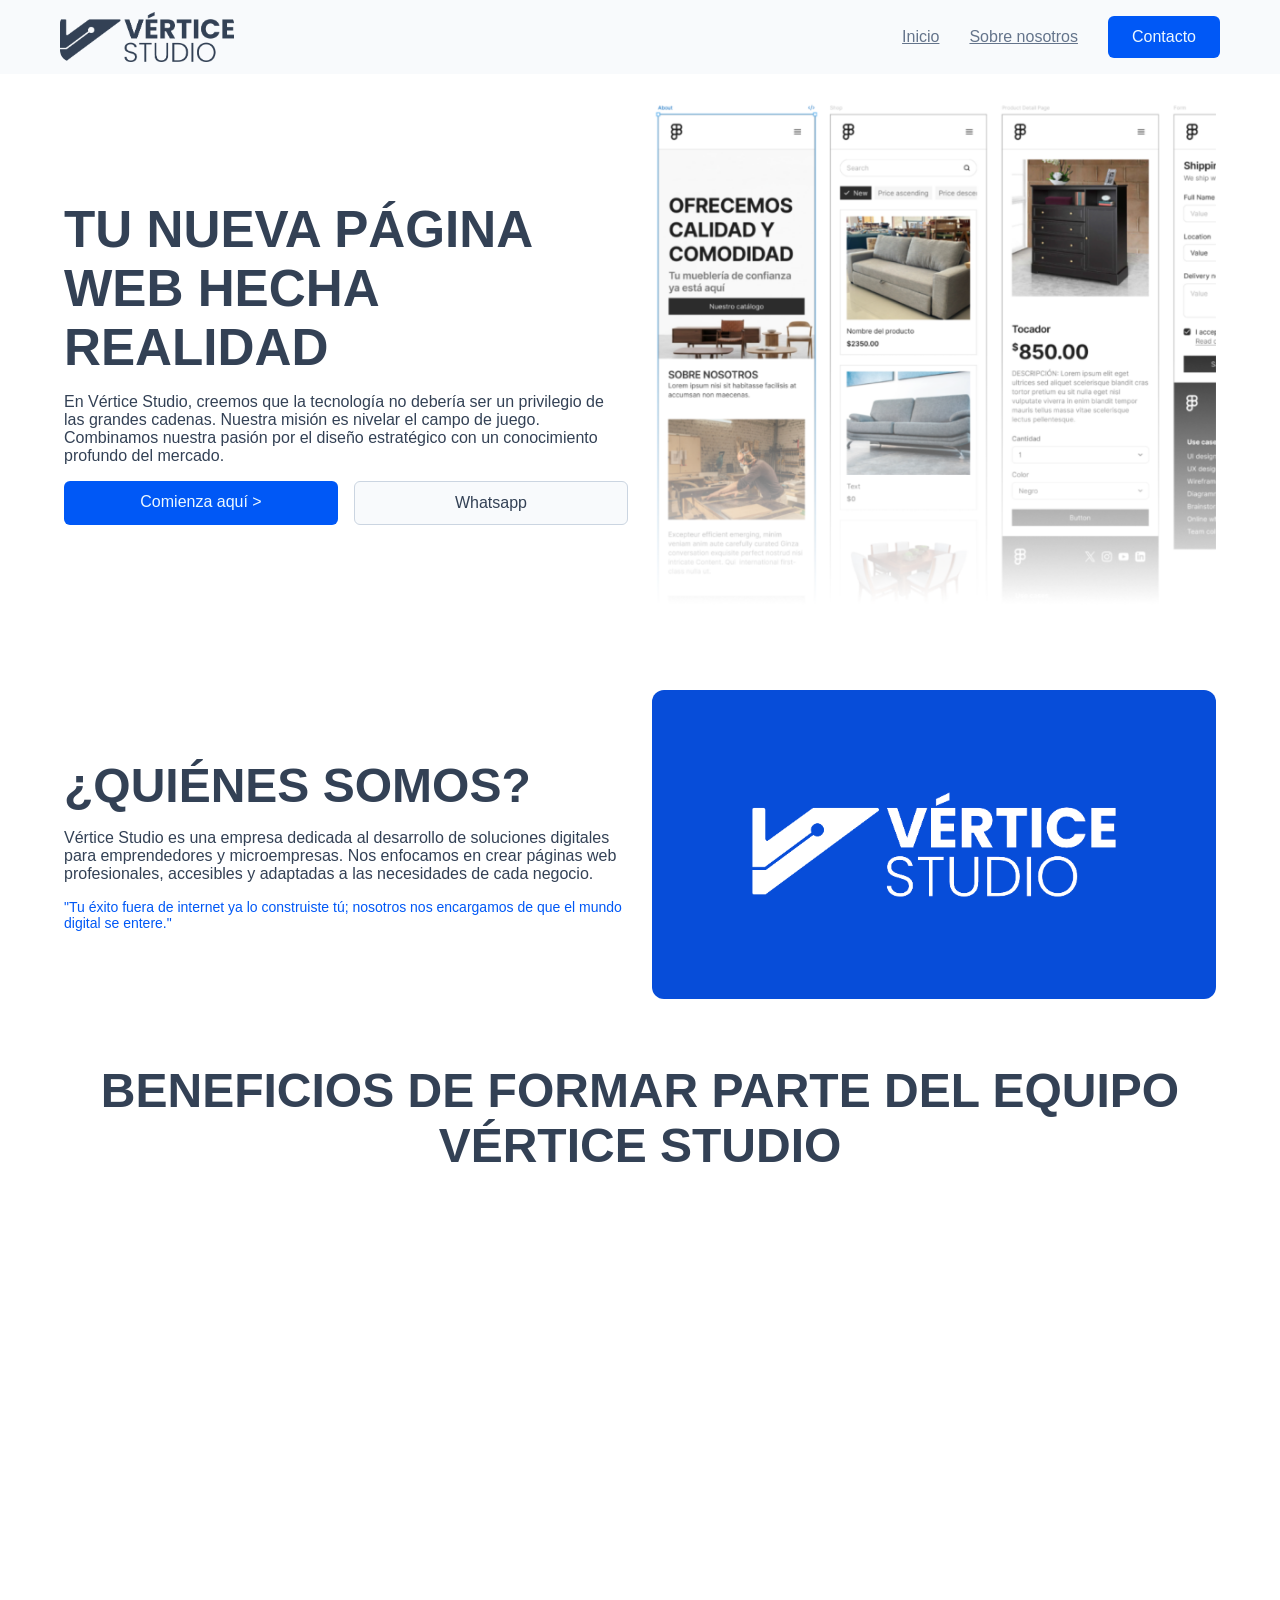
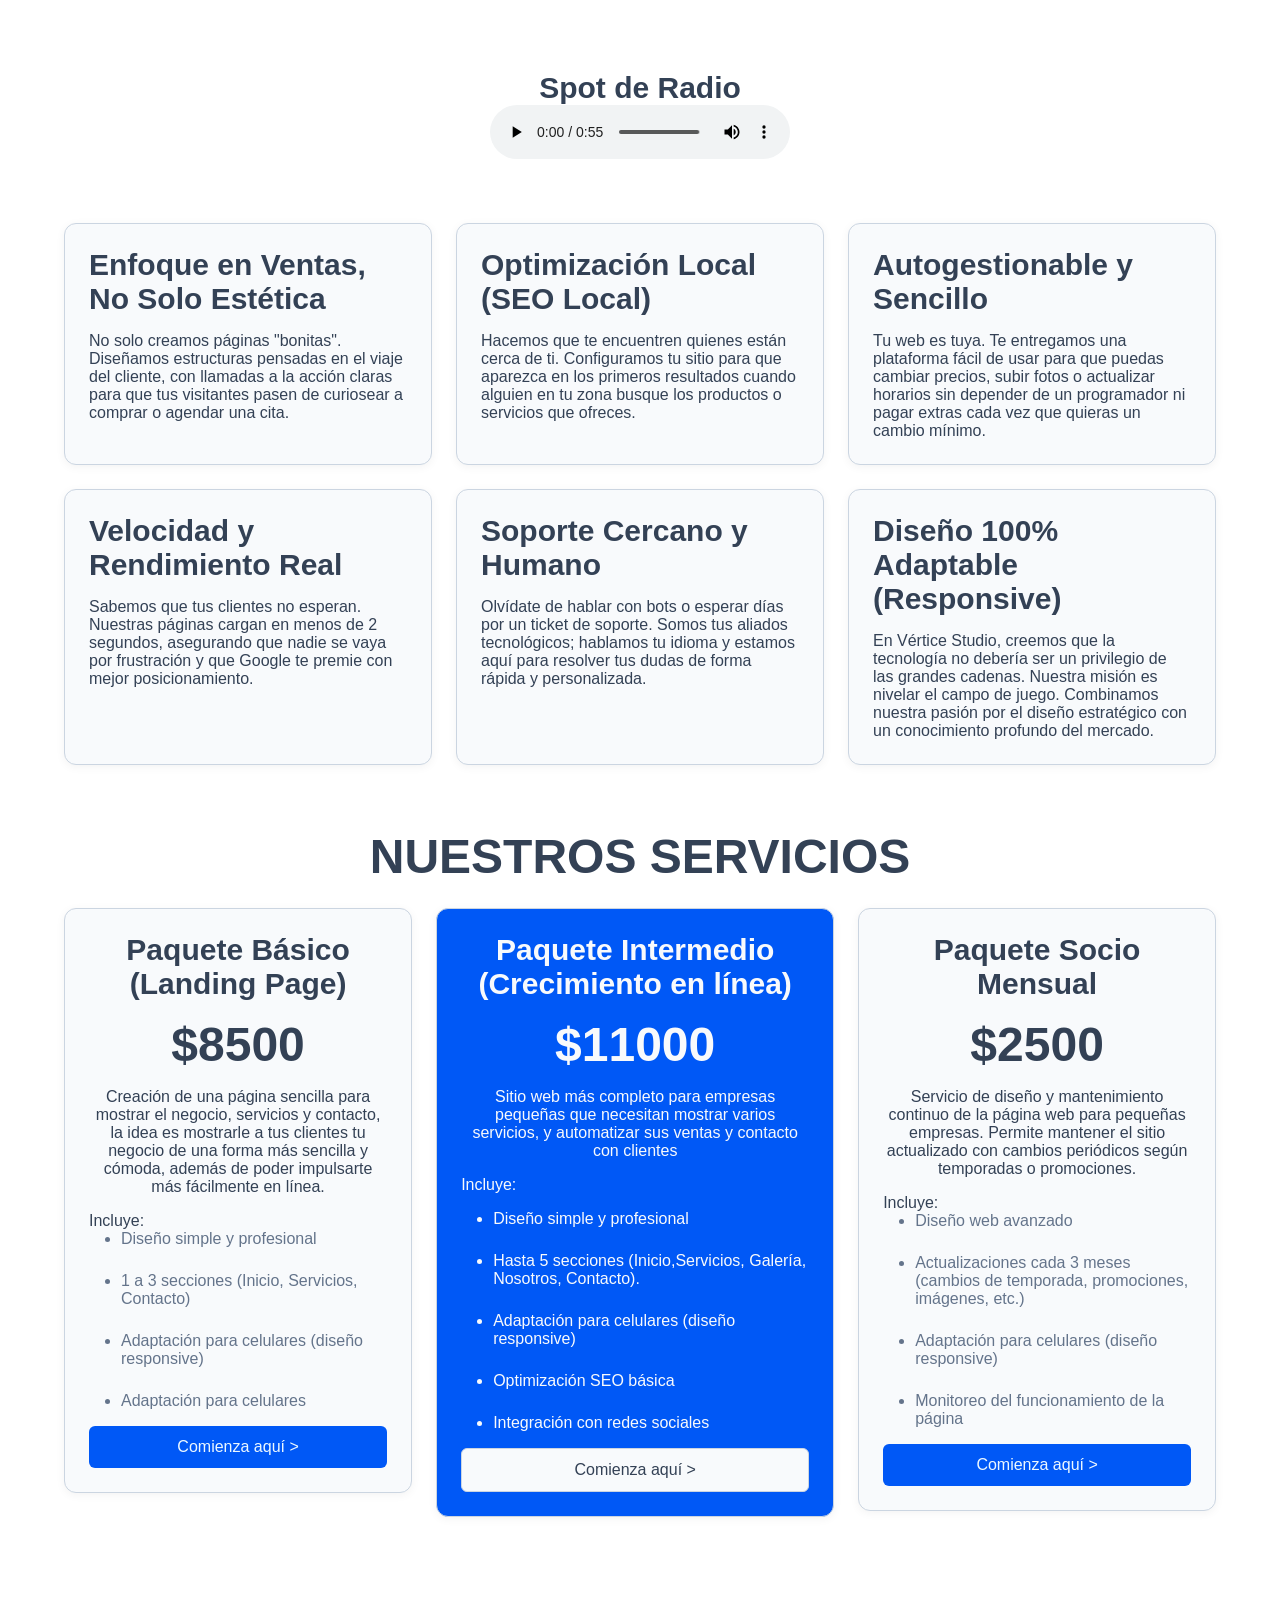
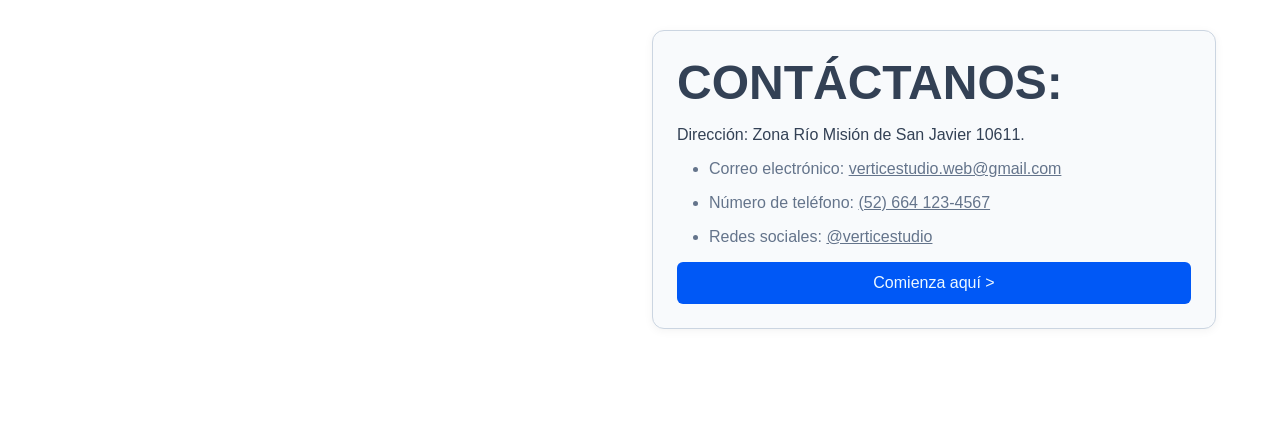
==== commit 9607bde3: "Add files via upload" ====
--- a/index.html
+++ b/index.html
@@ -143,7 +143,7 @@
       <section class="grid-3">
       <div class="card text-center">
         <h3>Paquete Básico (Landing Page)</h3>
-        <h2>$1800</h2>
+        <h2>$8500</h2>
         <p>
           Creación de una página sencilla para mostrar el negocio, servicios y
           contacto, la idea es mostrarle a tus clientes tu negocio de una forma
@@ -163,7 +163,7 @@
       </div>
       <div class="card back-blue text-center">
         <h3 class="neutral-50">Paquete Intermedio (Crecimiento en línea)</h3>
-        <h2 class="neutral-50">$2800</h2>
+        <h2 class="neutral-50">$11000</h2>
         <p class="neutral-50">
           Sitio web más completo para empresas pequeñas que necesitan mostrar
           varios servicios, y automatizar sus ventas y contacto con clientes
@@ -187,7 +187,7 @@
       </div>
       <div class="card text-center">
         <h3>Paquete Socio Mensual</h3>
-        <h2>$899</h2>
+        <h2>$2500</h2>
         <p>
           Servicio de diseño y mantenimiento continuo de la página web para pequeñas empresas. Permite mantener el sitio actualizado con cambios periódicos según temporadas o promociones.
         </p>
